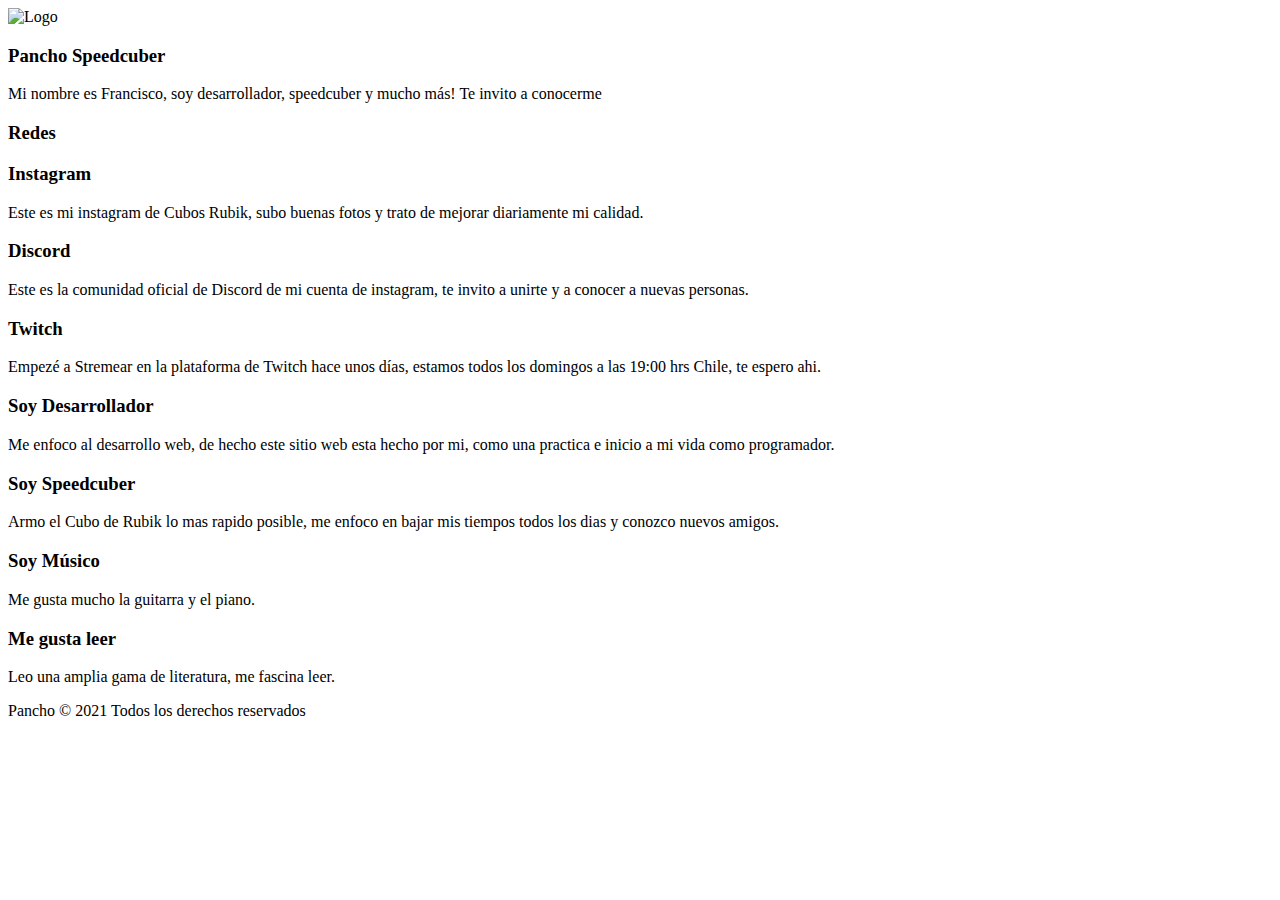
==== index.html @ 97baa241 "Update index.html" ====
<!DOCTYPE html>
<html lang="en">
<head>
    <meta charset="UTF-8">
    <meta http-equiv="X-UA-Compatible" content="IE=edge">
    <meta name="viewport" content="width=device-width, initial-scale=1.0">
    <title>Code Daily</title>
   
    <!-- FONT AWESOME -->
    <link rel="stylesheet" href="https://use.fontawesome.com/releases/v5.15.2/css/all.css" integrity="sha384-vSIIfh2YWi9wW0r9iZe7RJPrKwp6bG+s9QZMoITbCckVJqGCCRhc+ccxNcdpHuYu" crossorigin="anonymous">
    <link rel="preconnect" href="https://fonts.gstatic.com">
    <!-- GOOGLE FONTS -->
    <link rel="preconnect" href="https://fonts.gstatic.com">
<link href="https://fonts.googleapis.com/css2?family=Oswald&display=swap" rel="stylesheet">
<link href="https://fonts.googleapis.com/css2?family=Open+Sans&display=swap" rel="stylesheet">
 <!-- ANIMATE CSS-->
 <link rel="stylesheet" href="https://cdnjs.cloudflare.com/ajax/libs/animate.css/4.1.1/animate.min.css"/>
<!-- CSS CUSTOM -->
  <link rel="stylesheet" href="css/style.css">

</head>
<body>
    
    <!-- Header -->
    <header class="header">
        
        <div class="header-content animate__bounce">
            <img src="img/logo-web.jpg" alt="Logo" class="logo">
            <h3 class="title">Pancho Speedcuber</h3>
            <p class="text">Mi nombre es Francisco, soy desarrollador, speedcuber y mucho más! Te invito a conocerme</p>


        </div>
    </header>

    <!-- Services -->
    <section class="services text-center" >
        <h3 class="title">Redes</h3>
        <div class="container grid-3">
        <div>
            <a href="https://www.instagram.com/pancho_speedcuber/"><i class="fab fa-instagram fa-5x"></i></a>
              <h3>Instagram</h3>
           <p>Este es mi instagram de Cubos Rubik, subo buenas fotos y trato de mejorar diariamente mi calidad.</p>
            </div>
            <div>
         <a href="https://discord.gg/RrAyqRCQ7s"><i class="fab fa-discord fa-5x"></i></a>
                  <h3>Discord</h3>
               <p>Este es la comunidad oficial de Discord de mi cuenta de instagram, te invito a unirte y a conocer a nuevas personas.</p>
                </div>
                <div>
                <a href="https://twitch.tv/pancho_1313">   <i class="fab fa-twitch fa-5x"></i></a>
                      <h3>Twitch</h3>
                   <p>Empezé a Stremear en la plataforma de Twitch hace unos días, estamos todos los domingos a las 19:00 hrs Chile, te espero ahi.</p>
                    </div>


        </div>

    </section>
    <!-- ABOUT -->
  <section class="about bg-light">
    <div class="container text-center">
        <div class="grid-2">
            <div class="center">
                <i class="fas fa-code fa-10x"></i>
         
            </div>
            <div>
             <h3 class="title">Soy Desarrollador</h3>
             <p>Me enfoco al desarrollo web, de hecho este sitio web esta hecho por mi, como una practica e inicio a mi vida como programador.</p>
            </div>
        </div>
    </div>
  </section>
    <!-- ABOUT TWO -->
    <section class="about">
        <div class="container text-center">
            <div class="grid-2">
              
                <div>
                 <h3 class="title">Soy Speedcuber</h3>
                 <p>Armo el Cubo de Rubik lo mas rapido posible, me enfoco en bajar mis tiempos todos los dias y conozco nuevos amigos.</p>
                </div>
                <div class="center">
                    <i class="fas fa-cube fa-10x"></i>
             
                </div>
            </div>
        </div>
      </section>
     <!-- ABOUT THREE-->
      <section class="about bg-light">
        <div class="container text-center">
            <div class="grid-2">
                <div class="center">
                    <i class="fas fa-music fa-10x"></i>
             
                </div>
                <div>
                 <h3 class="title">Soy Músico</h3>
                 <p>Me gusta mucho la guitarra y el piano.</p>
                </div>
            </div>
        </div>
      </section>
      <!-- ABOUT FOUR -->
      <section class="about">
        <div class="container text-center">
            <div class="grid-2">
              
                <div>
                 <h3 class="title">Me gusta leer</h3>
                 <p>Leo una amplia gama de literatura, me fascina leer.</p>
                </div>
                <div class="center">
                    <i class="fas fa-book fa-10x"></i>
             
                </div>
            </div>
        </div>
      </section>

      <!-- FOOTER -->
      <footer class="footer text-center bg-light">
    <p>Pancho &copy; 2021 Todos los derechos reservados</p>
      </footer>
    




</body>
</html>
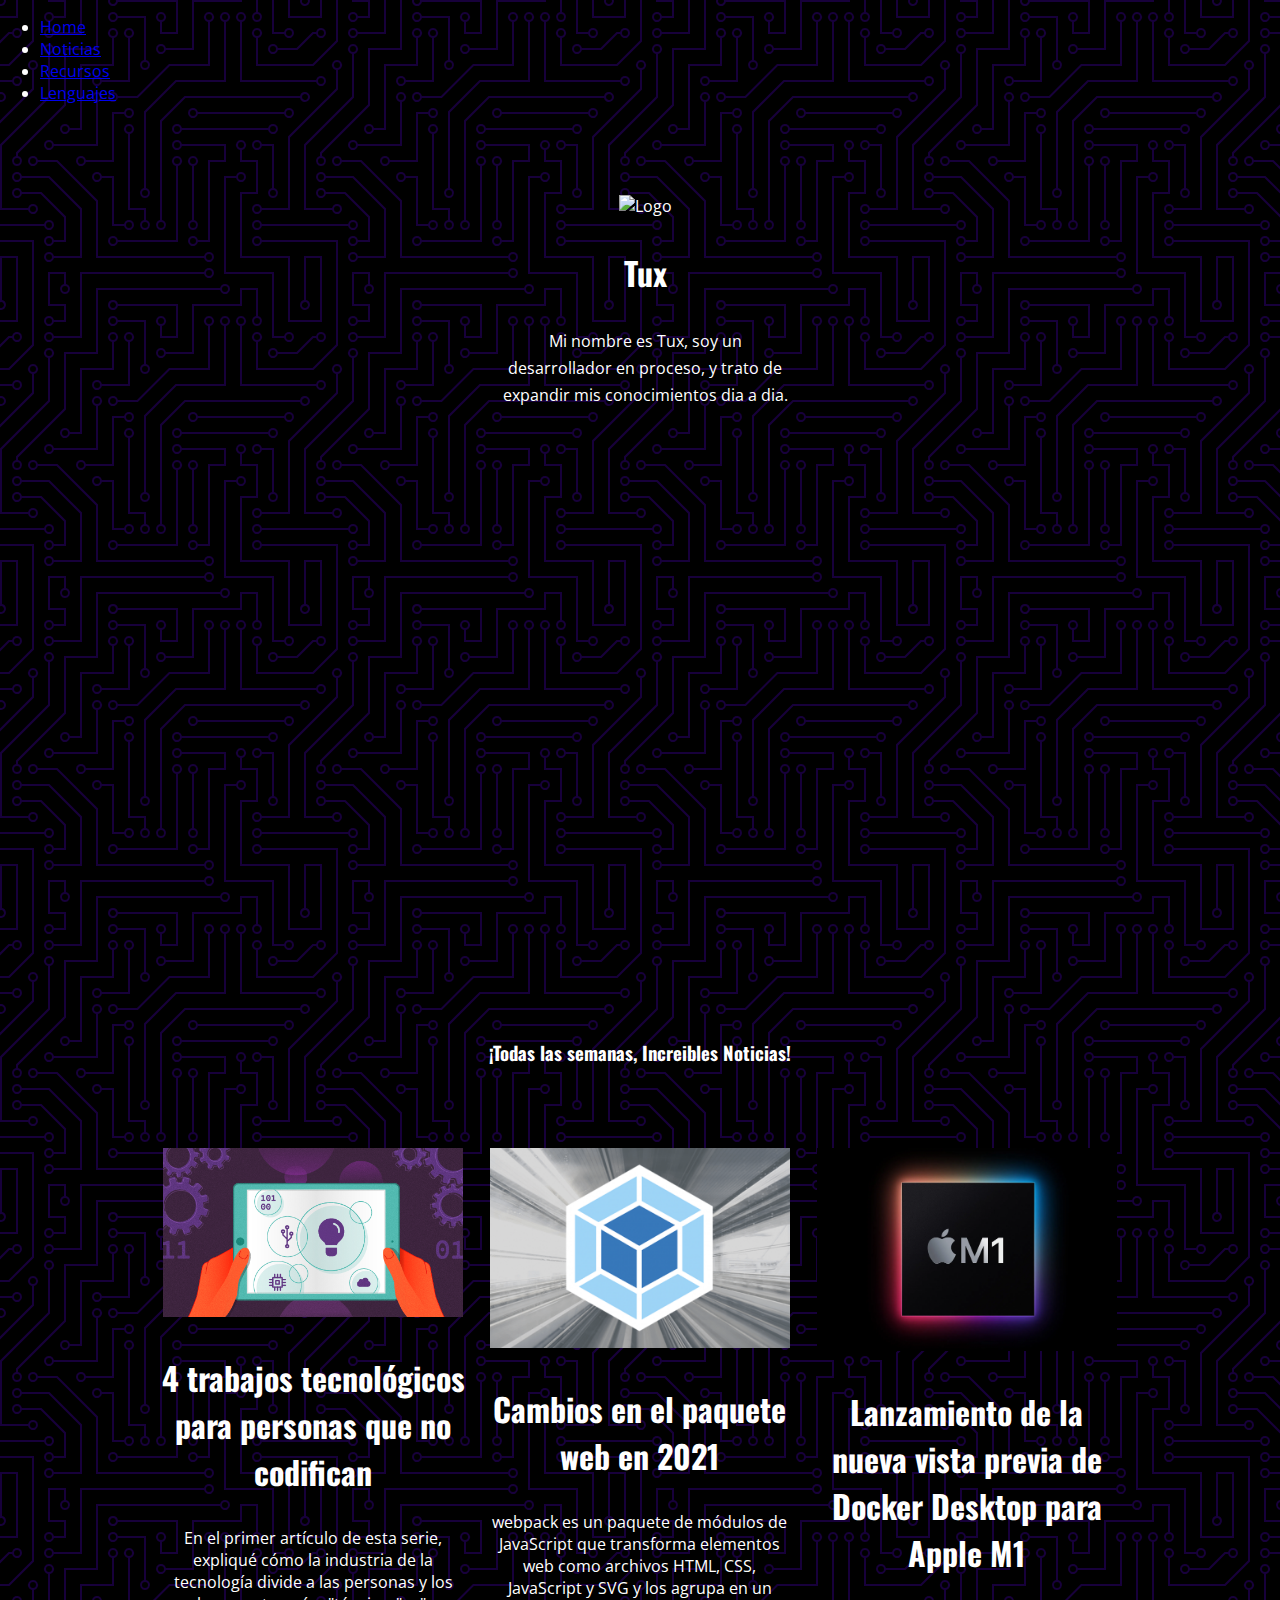
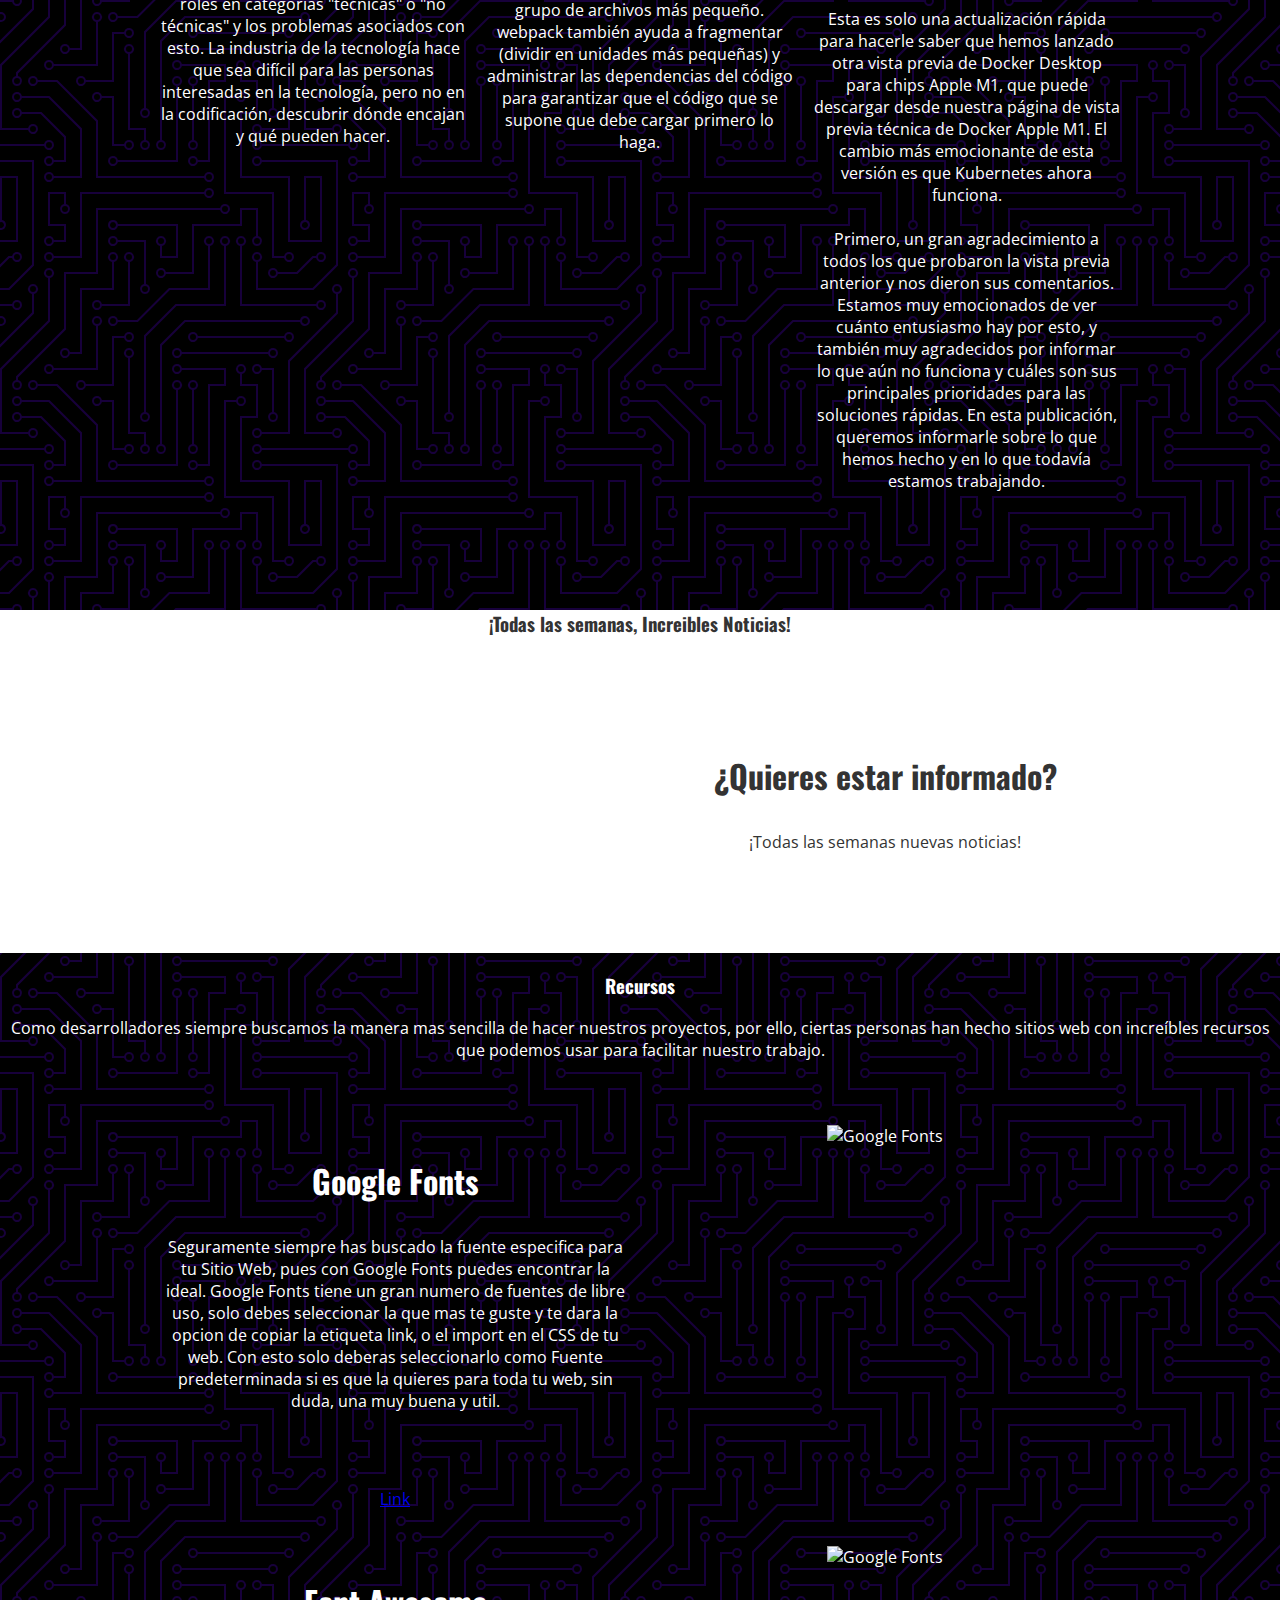
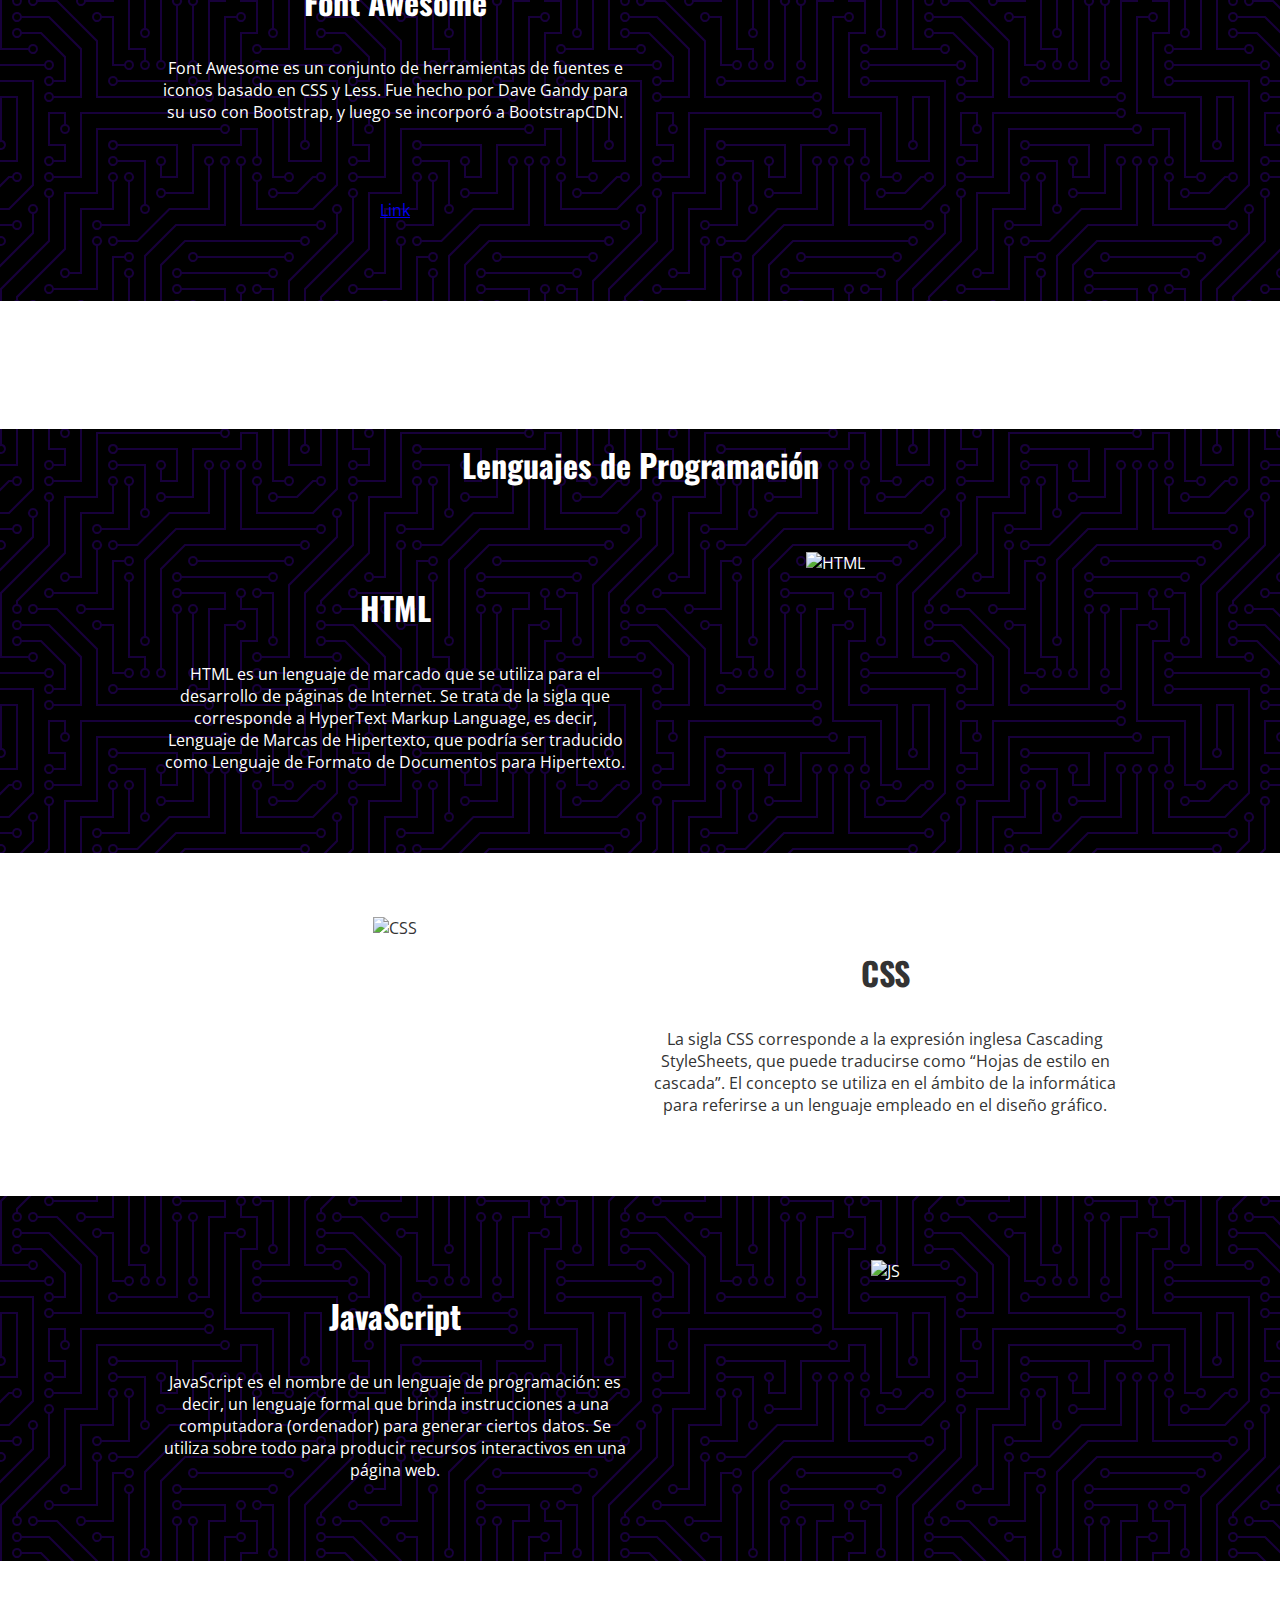
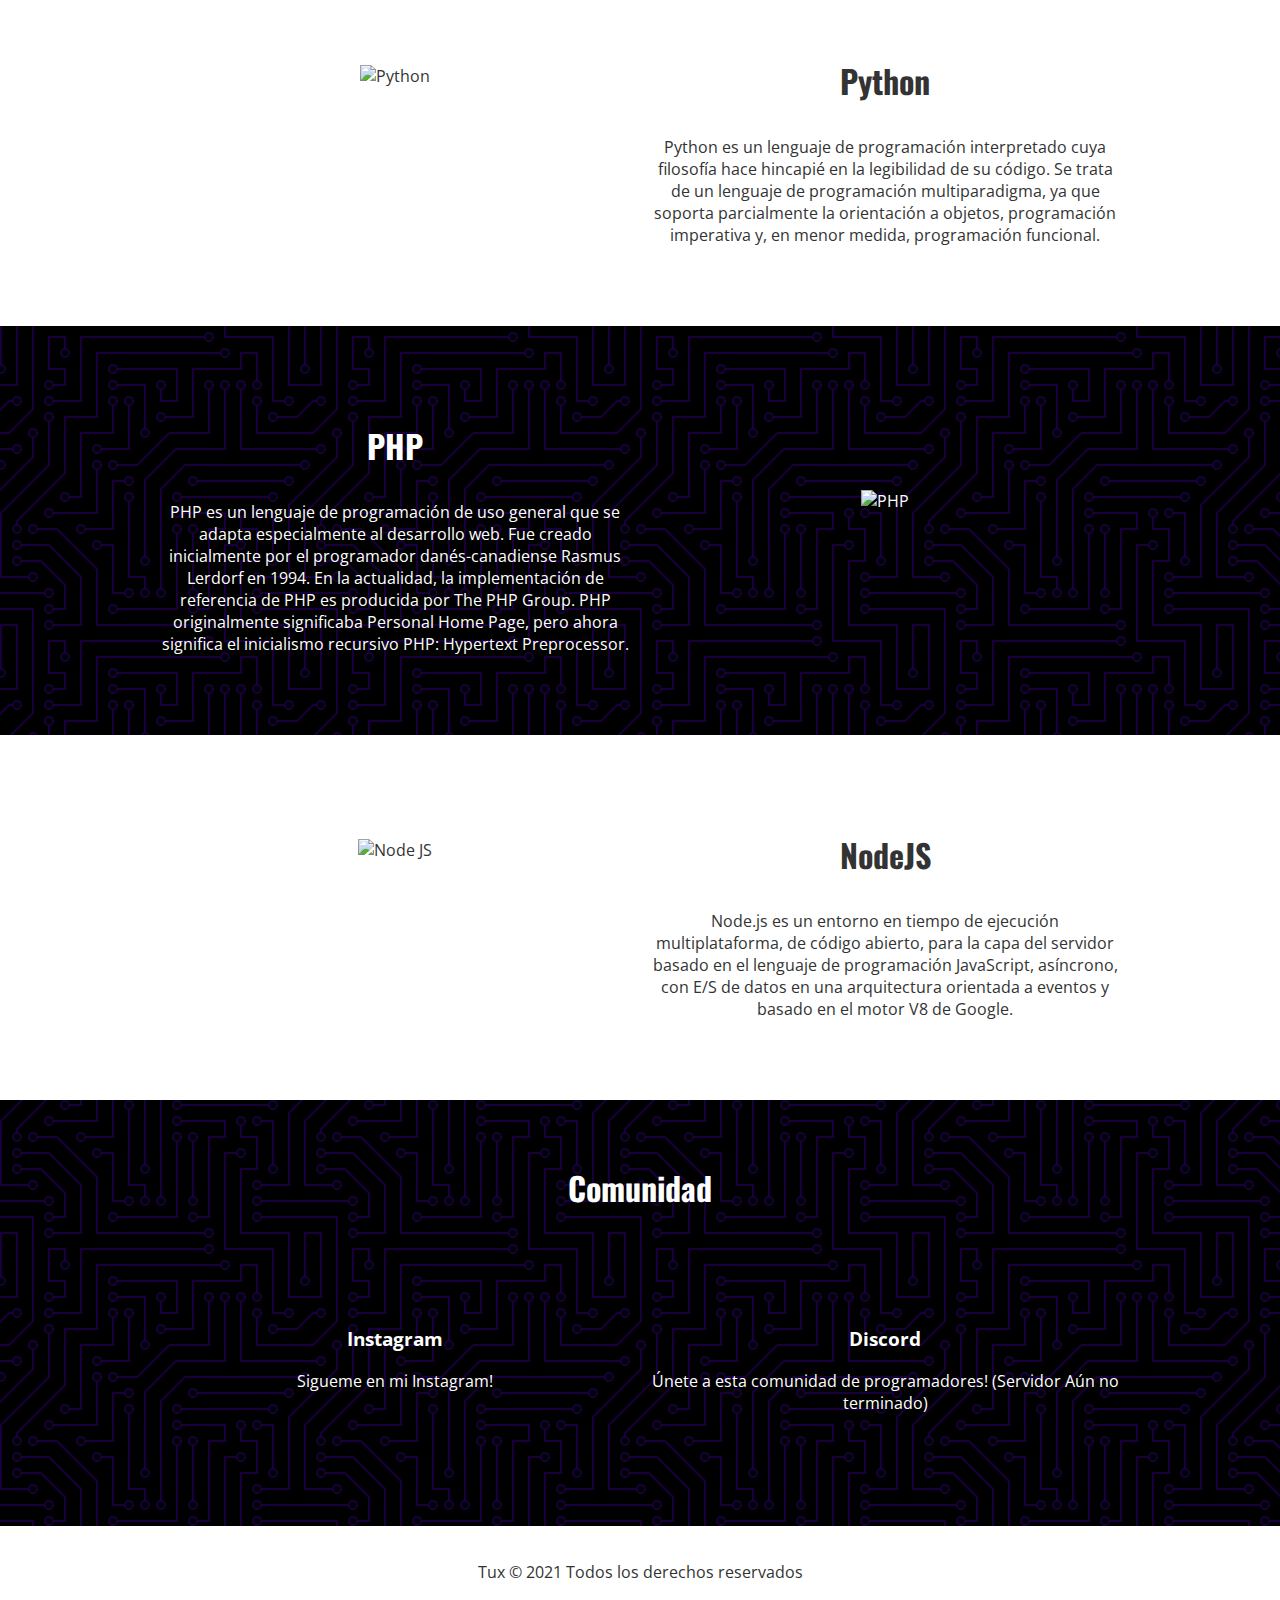
==== commit af27b8da: "Add "Developer Tools" and Nav" ====
--- a/index.html
+++ b/index.html
@@ -17,112 +17,270 @@
  <link rel="stylesheet" href="https://cdnjs.cloudflare.com/ajax/libs/animate.css/4.1.1/animate.min.css"/>
 <!-- CSS CUSTOM -->
   <link rel="stylesheet" href="css/style.css">
-
+<!-- FAVICON-->
+<link rel="shortcut icon" href="img/favicon-32x32.png" type="image/x-icon">
 </head>
 <body>
     
     <!-- Header -->
-    <header class="header">
+    <nav>
+        <div class="nav-container">
+            <ul>
+                <li><a href="#home">Home</a></li>
+                <li><a href="#noticias">Noticias</a></li>
+                <li><a href="#recursos">Recursos</a></li>
+                <li><a href="#lenguajes">Lenguajes</a></li>
+            </ul>
+        </div>
+    </nav>
+    <header class="header" id="home">
         
         <div class="header-content animate__bounce">
-            <img src="img/logo-web.jpg" alt="Logo" class="logo">
-            <h3 class="title">Pancho Speedcuber</h3>
-            <p class="text">Mi nombre es Francisco, soy desarrollador, speedcuber y mucho más! Te invito a conocerme</p>
-
+            <div class="logo-container">
+            <img src="img/logo_tux.png" alt="Logo" class="logo">
+            <h3 class="title" >Tux</h3>
+            <p class="text">Mi nombre es Tux, soy un desarrollador en proceso, y trato de expandir mis conocimientos dia a dia.</p>
+</div>
 
         </div>
     </header>
-
-    <!-- Services -->
+    <!-- News-->
+    <section class="about">
+        <h3 class="text-notices-1" id="noticias">¡Todas las semanas, Increibles Noticias!</h3>
+
+        <div class="container text-center">
+            <div class="grid-3">
+            
+                <div>
+                    <img class="img-notices" src="img/new1.png" class="img-html" alt="HTML">
+                 <h3 class="title">4 trabajos tecnológicos para personas que no codifican</h3>
+                 <p>En el primer artículo de esta serie, expliqué cómo la industria de la tecnología divide a las personas y los roles en categorías "técnicas" o "no técnicas" y los problemas asociados con esto. La industria de la tecnología hace que sea difícil para las personas interesadas en la tecnología, pero no en la codificación, descubrir dónde encajan y qué pueden hacer.</p>
+               
+               <a href="https://opensource.com/article/21/2/non-engineering-jobs-tech"  target="_blank">  <i class="fas fa-info-circle fa-5x"></i></a>
+                </div>
+                <div>
+                    <img src="img/new2.png" class="img-notices" alt="">
+                    <h3 class="title">Cambios en el paquete web en 2021</h3>
+                    <p>webpack es un paquete de módulos de JavaScript que transforma elementos web como archivos HTML, CSS, JavaScript y SVG y los agrupa en un grupo de archivos más pequeño.
+<br>
+                        webpack también ayuda a fragmentar (dividir en unidades más pequeñas) y administrar las dependencias del código para garantizar que el código que se supone que debe cargar primero lo haga.</p>
+                        <a href="https://blog.logrocket.com/changes-coming-to-webpack-in-2021/"  target="_blank">  <i class="fas fa-info-circle fa-5x"></i></a>
+                </div>
+                <div>
+                    <img src="img/new3.png" class="img-notices" alt="new 3">
+                    <h3 class="title">Lanzamiento de la nueva vista previa de Docker Desktop para Apple M1</h3>
+                    <p>
+                        Esta es solo una actualización rápida para hacerle saber que hemos lanzado otra vista previa de Docker Desktop para chips Apple M1, que puede descargar desde nuestra página de vista previa técnica de Docker Apple M1. El cambio más emocionante de esta versión es que Kubernetes ahora funciona.
+                        <br><br>
+                        Primero, un gran agradecimiento a todos los que probaron la vista previa anterior y nos dieron sus comentarios. Estamos muy emocionados de ver cuánto entusiasmo hay por esto, y también muy agradecidos por informar lo que aún no funciona y cuáles son sus principales prioridades para las soluciones rápidas. En esta publicación, queremos informarle sobre lo que hemos hecho y en lo que todavía estamos trabajando.</p>
+                        <a href="https://www.docker.com/blog/new-docker-desktop-preview-for-apple-m1-released/"  target="_blank">  <i class="fas fa-info-circle fa-5x"></i></a>
+                        
+                </div>
+                <div class="center">
+                    
+                  
+                       
+                    
+                </div>
+            </div>
+        </div>
+       
+      </section>
+     
+      </section>
+      <!-- END NEWS-->
+      
+        <!-- ABOUT NEWS -->
+  <section class="about bg-light">
+        <h3 class="text-notices-1">¡Todas las semanas, Increibles Noticias!</h3>
+    <div class="container text-center">
+        <div class="grid-2">
+            <div class="center">
+                <i class="fas fa-newspaper fa-5x"></i>
+         
+            </div>
+            <div>
+             <h3 class="title">¿Quieres estar informado?</h3>
+             <p>¡Todas las semanas nuevas noticias!</p>
+            </div>
+            <div>
+              
+            </div>
+        </div>
+    </div>
+  </section>
+  <!--  HERRAMIENTAS -->
+  <h3 class="text-notices-1" id="recursos">Recursos</h3>
+  <div class="margenes">
+  <p class="text-center" class="margenes">Como desarrolladores siempre buscamos la manera mas sencilla de hacer nuestros proyectos, por ello, ciertas personas han hecho sitios web con increíbles recursos que podemos usar para facilitar nuestro trabajo.</p>
+   </div>
+  <section class="about">
+    <div class="container text-center">
+        <div class="grid-2">
+          
+            <div>
+             <h3 class="title">Google Fonts</h3>
+             <p>Seguramente siempre has buscado la fuente especifica para tu Sitio Web, pues con Google Fonts puedes encontrar la ideal. Google Fonts tiene un gran numero de fuentes de libre uso, solo debes seleccionar la que mas te guste y te dara la opcion de copiar la etiqueta link, o el import en el CSS de tu web. Con esto solo deberas seleccionarlo como Fuente predeterminada si es que la quieres para toda tu web, sin duda, una muy buena y util.</p>
+             <br><br>
+             <p><a href="https://fonts.google.com/" target="_blank">Link</a></p>
+            </div>
+            <div class="center">
+                <i class="fas fa-html5 fa-10x"></i>
+              
+                    <img src="img/googlefonts.png" class="img-gf" class="img-notices" alt="Google Fonts">
+                
+            </div>
+            <div>
+                <h3 class="title">Font Awesome</h3>
+                <p>Font Awesome es un conjunto de herramientas de fuentes e iconos basado en CSS y Less. Fue hecho por Dave Gandy para su uso con Bootstrap, y luego se incorporó a BootstrapCDN.</p>
+              <br><br>
+              <p><a href="https://fontawesome.com/" target="_blank">Link</a></p>   
+            </div>
+               <div class="center">
+                   <i class="fas fa-html5 fa-10x"></i>
+                 
+                       <img src="img/fonta.png" class="img-gf" class="img-notices" alt="Google Fonts">
+                   
+               </div>
+        </div>
+    </div>
+   
+  </section>
+  <section class="about bg-light">
+    <div class="container text-center">
+        <div class="grid-2">
+            <div class="center">
+           
+         
+            </div>
+          
+        </div>
+    </div>
+  </section>
+      <!---->
+ <div class="presentacion">
+ <h3 class="title text-center" id="lenguajes">Lenguajes de Programación</h3>
+    </div>
+        <!-- HTML -->
+    <section class="about">
+        <div class="container text-center">
+            <div class="grid-2">
+              
+                <div>
+                 <h3 class="title">HTML</h3>
+                 <p>HTML es un lenguaje de marcado que se utiliza para el desarrollo de páginas de Internet. Se trata de la sigla que corresponde a HyperText Markup Language, es decir, Lenguaje de Marcas de Hipertexto, que podría ser traducido como Lenguaje de Formato de Documentos para Hipertexto.</p>
+                </div>
+                <div class="center">
+                    <i class="fas fa-html5 fa-10x"></i>
+                  
+                        <img src="img/html.png" class="img-html" alt="HTML">
+                    
+                </div>
+            </div>
+        </div>
+       
+    <!-- CSS -->
+  <section class="about bg-light">
+    <div class="container text-center">
+        <div class="grid-2">
+            <div class="center">
+              <img src="img/css.png" class="img-css" alt="CSS">
+         
+            </div>
+            <div>
+             <h3 class="title">CSS</h3>
+             <p>La sigla CSS corresponde a la expresión inglesa Cascading StyleSheets, que puede traducirse como “Hojas de estilo en cascada”. El concepto se utiliza en el ámbito de la informática para referirse a un lenguaje empleado en el diseño gráfico.</p>
+            </div>
+        </div>
+    </div>
+  </section>
+
+        <!-- JS -->
+        <section class="about">
+            <div class="container text-center">
+                <div class="grid-2">
+                  
+                    <div>
+                     <h3 class="title">JavaScript</h3>
+                     <p>JavaScript es el nombre de un lenguaje de programación: es decir, un lenguaje formal que brinda instrucciones a una computadora (ordenador) para generar ciertos datos. Se utiliza sobre todo para producir recursos interactivos en una página web.</p>
+                    </div>
+                    <div class="center">
+                        <img src="img/js.png" class="img-js" alt="JS">
+                 
+                    </div>
+                </div>
+            </div>
+          </section>
+      
+       <!-- Python -->
+      <section class="about bg-light">
+        <div class="container text-center">
+            <div class="grid-2">
+                <div class="center">
+                    <img src="img/python.png" class="img-py" alt="Python">
+             
+                </div>
+                <div>
+                 <h3 class="title">Python</h3>
+                 <p>Python es un lenguaje de programación interpretado cuya filosofía hace hincapié en la legibilidad de su código.​ Se trata de un lenguaje de programación multiparadigma, ya que soporta parcialmente la orientación a objetos, programación imperativa y, en menor medida, programación funcional.</p>
+                </div>
+            </div>
+        </div>
+      </section>
+       <!-- PHP -->
+       <section class="about">
+        <div class="container text-center">
+            <div class="grid-2">
+              
+                <div>
+                 <h3 class="title">PHP</h3>
+                 <p>PHP es un lenguaje de programación de uso general que se adapta especialmente al desarrollo web. Fue creado inicialmente por el programador danés-canadiense Rasmus Lerdorf en 1994. En la actualidad, la implementación de referencia de PHP es producida por The PHP Group. PHP originalmente significaba Personal Home Page, pero ahora significa el inicialismo recursivo PHP: Hypertext Preprocessor.</p>
+                </div>
+                <div class="center">
+                    <img src="img/php.png" class="img-php" alt="PHP">
+             
+                </div>
+            </div>
+        </div>
+      </section>
+       <!-- nodejs -->
+       <section class="about bg-light">
+        <div class="container text-center">
+            <div class="grid-2">
+                <div class="center">
+                    <img src="img/nodejs.png" class="img-njs" alt="Node JS">
+             
+                </div>
+                <div>
+                 <h3 class="title">NodeJS</h3>
+                 <p>Node.js es un entorno en tiempo de ejecución multiplataforma, de código abierto, para la capa del servidor basado en el lenguaje de programación JavaScript, asíncrono, con E/S de datos en una arquitectura orientada a eventos y basado en el motor V8 de Google.</p>
+                </div>
+            </div>
+        </div>
+      </section>
+             <!-- Services -->
+    
     <section class="services text-center" >
-        <h3 class="title">Redes</h3>
-        <div class="container grid-3">
+        <h3 class="title">Comunidad</h3>
+        <div class="container grid-2">
         <div>
-            <a href="https://www.instagram.com/pancho_speedcuber/"><i class="fab fa-instagram fa-5x"></i></a>
+            <a href="https://www.instagram.com/tux_code/"><i class="fab fa-instagram fa-5x"></i></a>
               <h3>Instagram</h3>
-           <p>Este es mi instagram de Cubos Rubik, subo buenas fotos y trato de mejorar diariamente mi calidad.</p>
-            </div>
-            <div>
-         <a href="https://discord.gg/RrAyqRCQ7s"><i class="fab fa-discord fa-5x"></i></a>
+           <p>Sigueme en mi Instagram!</p>
+            </div>
+            <div>
+         <a href="#"><i class="fab fa-discord fa-5x"></i></a>
                   <h3>Discord</h3>
-               <p>Este es la comunidad oficial de Discord de mi cuenta de instagram, te invito a unirte y a conocer a nuevas personas.</p>
-                </div>
-                <div>
-                <a href="https://twitch.tv/pancho_1313">   <i class="fab fa-twitch fa-5x"></i></a>
-                      <h3>Twitch</h3>
-                   <p>Empezé a Stremear en la plataforma de Twitch hace unos días, estamos todos los domingos a las 19:00 hrs Chile, te espero ahi.</p>
-                    </div>
-
+               <p>Únete a esta comunidad de programadores! (Servidor Aún no terminado)</p>
+                </div>
+             
 
         </div>
 
     </section>
-    <!-- ABOUT -->
-  <section class="about bg-light">
-    <div class="container text-center">
-        <div class="grid-2">
-            <div class="center">
-                <i class="fas fa-code fa-10x"></i>
-         
-            </div>
-            <div>
-             <h3 class="title">Soy Desarrollador</h3>
-             <p>Me enfoco al desarrollo web, de hecho este sitio web esta hecho por mi, como una practica e inicio a mi vida como programador.</p>
-            </div>
-        </div>
-    </div>
-  </section>
-    <!-- ABOUT TWO -->
-    <section class="about">
-        <div class="container text-center">
-            <div class="grid-2">
-              
-                <div>
-                 <h3 class="title">Soy Speedcuber</h3>
-                 <p>Armo el Cubo de Rubik lo mas rapido posible, me enfoco en bajar mis tiempos todos los dias y conozco nuevos amigos.</p>
-                </div>
-                <div class="center">
-                    <i class="fas fa-cube fa-10x"></i>
-             
-                </div>
-            </div>
-        </div>
-      </section>
-     <!-- ABOUT THREE-->
-      <section class="about bg-light">
-        <div class="container text-center">
-            <div class="grid-2">
-                <div class="center">
-                    <i class="fas fa-music fa-10x"></i>
-             
-                </div>
-                <div>
-                 <h3 class="title">Soy Músico</h3>
-                 <p>Me gusta mucho la guitarra y el piano.</p>
-                </div>
-            </div>
-        </div>
-      </section>
-      <!-- ABOUT FOUR -->
-      <section class="about">
-        <div class="container text-center">
-            <div class="grid-2">
-              
-                <div>
-                 <h3 class="title">Me gusta leer</h3>
-                 <p>Leo una amplia gama de literatura, me fascina leer.</p>
-                </div>
-                <div class="center">
-                    <i class="fas fa-book fa-10x"></i>
-             
-                </div>
-            </div>
-        </div>
-      </section>
-
       <!-- FOOTER -->
       <footer class="footer text-center bg-light">
-    <p>Pancho &copy; 2021 Todos los derechos reservados</p>
+    <p>Tux &copy; 2021 Todos los derechos reservados</p>
       </footer>
     
 
--- a/css/style.css
+++ b/css/style.css
@@ -0,0 +1,218 @@
+
+body {
+    background-color: rgba(0, 0, 0, .9);
+    margin: 0;
+    color: #ffff;
+    font-family: 'Open Sans', sans-serif;
+    background-color: #000000;
+background-image: url("data:image/svg+xml,%3Csvg xmlns='http://www.w3.org/2000/svg' viewBox='0 0 304 304' width='304' height='304'%3E%3Cpath fill='%234f00cc' fill-opacity='0.29' d='M44.1 224a5 5 0 1 1 0 2H0v-2h44.1zm160 48a5 5 0 1 1 0 2H82v-2h122.1zm57.8-46a5 5 0 1 1 0-2H304v2h-42.1zm0 16a5 5 0 1 1 0-2H304v2h-42.1zm6.2-114a5 5 0 1 1 0 2h-86.2a5 5 0 1 1 0-2h86.2zm-256-48a5 5 0 1 1 0 2H0v-2h12.1zm185.8 34a5 5 0 1 1 0-2h86.2a5 5 0 1 1 0 2h-86.2zM258 12.1a5 5 0 1 1-2 0V0h2v12.1zm-64 208a5 5 0 1 1-2 0v-54.2a5 5 0 1 1 2 0v54.2zm48-198.2V80h62v2h-64V21.9a5 5 0 1 1 2 0zm16 16V64h46v2h-48V37.9a5 5 0 1 1 2 0zm-128 96V208h16v12.1a5 5 0 1 1-2 0V210h-16v-76.1a5 5 0 1 1 2 0zm-5.9-21.9a5 5 0 1 1 0 2H114v48H85.9a5 5 0 1 1 0-2H112v-48h12.1zm-6.2 130a5 5 0 1 1 0-2H176v-74.1a5 5 0 1 1 2 0V242h-60.1zm-16-64a5 5 0 1 1 0-2H114v48h10.1a5 5 0 1 1 0 2H112v-48h-10.1zM66 284.1a5 5 0 1 1-2 0V274H50v30h-2v-32h18v12.1zM236.1 176a5 5 0 1 1 0 2H226v94h48v32h-2v-30h-48v-98h12.1zm25.8-30a5 5 0 1 1 0-2H274v44.1a5 5 0 1 1-2 0V146h-10.1zm-64 96a5 5 0 1 1 0-2H208v-80h16v-14h-42.1a5 5 0 1 1 0-2H226v18h-16v80h-12.1zm86.2-210a5 5 0 1 1 0 2H272V0h2v32h10.1zM98 101.9V146H53.9a5 5 0 1 1 0-2H96v-42.1a5 5 0 1 1 2 0zM53.9 34a5 5 0 1 1 0-2H80V0h2v34H53.9zm60.1 3.9V66H82v64H69.9a5 5 0 1 1 0-2H80V64h32V37.9a5 5 0 1 1 2 0zM101.9 82a5 5 0 1 1 0-2H128V37.9a5 5 0 1 1 2 0V82h-28.1zm16-64a5 5 0 1 1 0-2H146v44.1a5 5 0 1 1-2 0V18h-26.1zm102.2 270a5 5 0 1 1 0 2H98v14h-2v-16h124.1zM242 149.9V160h16v34h-16v62h48v48h-2v-46h-48v-66h16v-30h-16v-12.1a5 5 0 1 1 2 0zM53.9 18a5 5 0 1 1 0-2H64V2H48V0h18v18H53.9zm112 32a5 5 0 1 1 0-2H192V0h50v2h-48v48h-28.1zm-48-48a5 5 0 0 1-9.8-2h2.07a3 3 0 1 0 5.66 0H178v34h-18V21.9a5 5 0 1 1 2 0V32h14V2h-58.1zm0 96a5 5 0 1 1 0-2H137l32-32h39V21.9a5 5 0 1 1 2 0V66h-40.17l-32 32H117.9zm28.1 90.1a5 5 0 1 1-2 0v-76.51L175.59 80H224V21.9a5 5 0 1 1 2 0V82h-49.59L146 112.41v75.69zm16 32a5 5 0 1 1-2 0v-99.51L184.59 96H300.1a5 5 0 0 1 3.9-3.9v2.07a3 3 0 0 0 0 5.66v2.07a5 5 0 0 1-3.9-3.9H185.41L162 121.41v98.69zm-144-64a5 5 0 1 1-2 0v-3.51l48-48V48h32V0h2v50H66v55.41l-48 48v2.69zM50 53.9v43.51l-48 48V208h26.1a5 5 0 1 1 0 2H0v-65.41l48-48V53.9a5 5 0 1 1 2 0zm-16 16V89.41l-34 34v-2.82l32-32V69.9a5 5 0 1 1 2 0zM12.1 32a5 5 0 1 1 0 2H9.41L0 43.41V40.6L8.59 32h3.51zm265.8 18a5 5 0 1 1 0-2h18.69l7.41-7.41v2.82L297.41 50H277.9zm-16 160a5 5 0 1 1 0-2H288v-71.41l16-16v2.82l-14 14V210h-28.1zm-208 32a5 5 0 1 1 0-2H64v-22.59L40.59 194H21.9a5 5 0 1 1 0-2H41.41L66 216.59V242H53.9zm150.2 14a5 5 0 1 1 0 2H96v-56.6L56.6 162H37.9a5 5 0 1 1 0-2h19.5L98 200.6V256h106.1zm-150.2 2a5 5 0 1 1 0-2H80v-46.59L48.59 178H21.9a5 5 0 1 1 0-2H49.41L82 208.59V258H53.9zM34 39.8v1.61L9.41 66H0v-2h8.59L32 40.59V0h2v39.8zM2 300.1a5 5 0 0 1 3.9 3.9H3.83A3 3 0 0 0 0 302.17V256h18v48h-2v-46H2v42.1zM34 241v63h-2v-62H0v-2h34v1zM17 18H0v-2h16V0h2v18h-1zm273-2h14v2h-16V0h2v16zm-32 273v15h-2v-14h-14v14h-2v-16h18v1zM0 92.1A5.02 5.02 0 0 1 6 97a5 5 0 0 1-6 4.9v-2.07a3 3 0 1 0 0-5.66V92.1zM80 272h2v32h-2v-32zm37.9 32h-2.07a3 3 0 0 0-5.66 0h-2.07a5 5 0 0 1 9.8 0zM5.9 0A5.02 5.02 0 0 1 0 5.9V3.83A3 3 0 0 0 3.83 0H5.9zm294.2 0h2.07A3 3 0 0 0 304 3.83V5.9a5 5 0 0 1-3.9-5.9zm3.9 300.1v2.07a3 3 0 0 0-1.83 1.83h-2.07a5 5 0 0 1 3.9-3.9zM97 100a3 3 0 1 0 0-6 3 3 0 0 0 0 6zm0-16a3 3 0 1 0 0-6 3 3 0 0 0 0 6zm16 16a3 3 0 1 0 0-6 3 3 0 0 0 0 6zm16 16a3 3 0 1 0 0-6 3 3 0 0 0 0 6zm0 16a3 3 0 1 0 0-6 3 3 0 0 0 0 6zm-48 32a3 3 0 1 0 0-6 3 3 0 0 0 0 6zm16 16a3 3 0 1 0 0-6 3 3 0 0 0 0 6zm32 48a3 3 0 1 0 0-6 3 3 0 0 0 0 6zm-16 16a3 3 0 1 0 0-6 3 3 0 0 0 0 6zm32-16a3 3 0 1 0 0-6 3 3 0 0 0 0 6zm0-32a3 3 0 1 0 0-6 3 3 0 0 0 0 6zm16 32a3 3 0 1 0 0-6 3 3 0 0 0 0 6zm32 16a3 3 0 1 0 0-6 3 3 0 0 0 0 6zm0-16a3 3 0 1 0 0-6 3 3 0 0 0 0 6zm-16-64a3 3 0 1 0 0-6 3 3 0 0 0 0 6zm16 0a3 3 0 1 0 0-6 3 3 0 0 0 0 6zm16 96a3 3 0 1 0 0-6 3 3 0 0 0 0 6zm0 16a3 3 0 1 0 0-6 3 3 0 0 0 0 6zm16 16a3 3 0 1 0 0-6 3 3 0 0 0 0 6zm16-144a3 3 0 1 0 0-6 3 3 0 0 0 0 6zm0 32a3 3 0 1 0 0-6 3 3 0 0 0 0 6zm16-32a3 3 0 1 0 0-6 3 3 0 0 0 0 6zm16-16a3 3 0 1 0 0-6 3 3 0 0 0 0 6zm-96 0a3 3 0 1 0 0-6 3 3 0 0 0 0 6zm0 16a3 3 0 1 0 0-6 3 3 0 0 0 0 6zm16-32a3 3 0 1 0 0-6 3 3 0 0 0 0 6zm96 0a3 3 0 1 0 0-6 3 3 0 0 0 0 6zm-16-64a3 3 0 1 0 0-6 3 3 0 0 0 0 6zm16-16a3 3 0 1 0 0-6 3 3 0 0 0 0 6zm-32 0a3 3 0 1 0 0-6 3 3 0 0 0 0 6zm0-16a3 3 0 1 0 0-6 3 3 0 0 0 0 6zm-16 0a3 3 0 1 0 0-6 3 3 0 0 0 0 6zm-16 0a3 3 0 1 0 0-6 3 3 0 0 0 0 6zm-16 0a3 3 0 1 0 0-6 3 3 0 0 0 0 6zM49 36a3 3 0 1 0 0-6 3 3 0 0 0 0 6zm-32 0a3 3 0 1 0 0-6 3 3 0 0 0 0 6zm32 16a3 3 0 1 0 0-6 3 3 0 0 0 0 6zM33 68a3 3 0 1 0 0-6 3 3 0 0 0 0 6zm16-48a3 3 0 1 0 0-6 3 3 0 0 0 0 6zm0 240a3 3 0 1 0 0-6 3 3 0 0 0 0 6zm16 32a3 3 0 1 0 0-6 3 3 0 0 0 0 6zm-16-64a3 3 0 1 0 0-6 3 3 0 0 0 0 6zm0 16a3 3 0 1 0 0-6 3 3 0 0 0 0 6zm-16-32a3 3 0 1 0 0-6 3 3 0 0 0 0 6zm80-176a3 3 0 1 0 0-6 3 3 0 0 0 0 6zm16 0a3 3 0 1 0 0-6 3 3 0 0 0 0 6zm-16-16a3 3 0 1 0 0-6 3 3 0 0 0 0 6zm32 48a3 3 0 1 0 0-6 3 3 0 0 0 0 6zm16-16a3 3 0 1 0 0-6 3 3 0 0 0 0 6zm0-32a3 3 0 1 0 0-6 3 3 0 0 0 0 6zm112 176a3 3 0 1 0 0-6 3 3 0 0 0 0 6zm-16 16a3 3 0 1 0 0-6 3 3 0 0 0 0 6zm0 16a3 3 0 1 0 0-6 3 3 0 0 0 0 6zm0 16a3 3 0 1 0 0-6 3 3 0 0 0 0 6zM17 180a3 3 0 1 0 0-6 3 3 0 0 0 0 6zm0 16a3 3 0 1 0 0-6 3 3 0 0 0 0 6zm0-32a3 3 0 1 0 0-6 3 3 0 0 0 0 6zm16 0a3 3 0 1 0 0-6 3 3 0 0 0 0 6zM17 84a3 3 0 1 0 0-6 3 3 0 0 0 0 6zm32 64a3 3 0 1 0 0-6 3 3 0 0 0 0 6zm16-16a3 3 0 1 0 0-6 3 3 0 0 0 0 6z'%3E%3C/path%3E%3C/svg%3E");
+
+}
+.bg-light {
+    background-color: #f0edf4;
+background-image: url("data:image/svg+xml,%3Csvg xmlns='http://www.w3.org/2000/svg' viewBox='0 0 304 304' width='304' height='304'%3E%3Cpath fill='%236c2cd2' fill-opacity='0.66' d='M44.1 224a5 5 0 1 1 0 2H0v-2h44.1zm160 48a5 5 0 1 1 0 2H82v-2h122.1zm57.8-46a5 5 0 1 1 0-2H304v2h-42.1zm0 16a5 5 0 1 1 0-2H304v2h-42.1zm6.2-114a5 5 0 1 1 0 2h-86.2a5 5 0 1 1 0-2h86.2zm-256-48a5 5 0 1 1 0 2H0v-2h12.1zm185.8 34a5 5 0 1 1 0-2h86.2a5 5 0 1 1 0 2h-86.2zM258 12.1a5 5 0 1 1-2 0V0h2v12.1zm-64 208a5 5 0 1 1-2 0v-54.2a5 5 0 1 1 2 0v54.2zm48-198.2V80h62v2h-64V21.9a5 5 0 1 1 2 0zm16 16V64h46v2h-48V37.9a5 5 0 1 1 2 0zm-128 96V208h16v12.1a5 5 0 1 1-2 0V210h-16v-76.1a5 5 0 1 1 2 0zm-5.9-21.9a5 5 0 1 1 0 2H114v48H85.9a5 5 0 1 1 0-2H112v-48h12.1zm-6.2 130a5 5 0 1 1 0-2H176v-74.1a5 5 0 1 1 2 0V242h-60.1zm-16-64a5 5 0 1 1 0-2H114v48h10.1a5 5 0 1 1 0 2H112v-48h-10.1zM66 284.1a5 5 0 1 1-2 0V274H50v30h-2v-32h18v12.1zM236.1 176a5 5 0 1 1 0 2H226v94h48v32h-2v-30h-48v-98h12.1zm25.8-30a5 5 0 1 1 0-2H274v44.1a5 5 0 1 1-2 0V146h-10.1zm-64 96a5 5 0 1 1 0-2H208v-80h16v-14h-42.1a5 5 0 1 1 0-2H226v18h-16v80h-12.1zm86.2-210a5 5 0 1 1 0 2H272V0h2v32h10.1zM98 101.9V146H53.9a5 5 0 1 1 0-2H96v-42.1a5 5 0 1 1 2 0zM53.9 34a5 5 0 1 1 0-2H80V0h2v34H53.9zm60.1 3.9V66H82v64H69.9a5 5 0 1 1 0-2H80V64h32V37.9a5 5 0 1 1 2 0zM101.9 82a5 5 0 1 1 0-2H128V37.9a5 5 0 1 1 2 0V82h-28.1zm16-64a5 5 0 1 1 0-2H146v44.1a5 5 0 1 1-2 0V18h-26.1zm102.2 270a5 5 0 1 1 0 2H98v14h-2v-16h124.1zM242 149.9V160h16v34h-16v62h48v48h-2v-46h-48v-66h16v-30h-16v-12.1a5 5 0 1 1 2 0zM53.9 18a5 5 0 1 1 0-2H64V2H48V0h18v18H53.9zm112 32a5 5 0 1 1 0-2H192V0h50v2h-48v48h-28.1zm-48-48a5 5 0 0 1-9.8-2h2.07a3 3 0 1 0 5.66 0H178v34h-18V21.9a5 5 0 1 1 2 0V32h14V2h-58.1zm0 96a5 5 0 1 1 0-2H137l32-32h39V21.9a5 5 0 1 1 2 0V66h-40.17l-32 32H117.9zm28.1 90.1a5 5 0 1 1-2 0v-76.51L175.59 80H224V21.9a5 5 0 1 1 2 0V82h-49.59L146 112.41v75.69zm16 32a5 5 0 1 1-2 0v-99.51L184.59 96H300.1a5 5 0 0 1 3.9-3.9v2.07a3 3 0 0 0 0 5.66v2.07a5 5 0 0 1-3.9-3.9H185.41L162 121.41v98.69zm-144-64a5 5 0 1 1-2 0v-3.51l48-48V48h32V0h2v50H66v55.41l-48 48v2.69zM50 53.9v43.51l-48 48V208h26.1a5 5 0 1 1 0 2H0v-65.41l48-48V53.9a5 5 0 1 1 2 0zm-16 16V89.41l-34 34v-2.82l32-32V69.9a5 5 0 1 1 2 0zM12.1 32a5 5 0 1 1 0 2H9.41L0 43.41V40.6L8.59 32h3.51zm265.8 18a5 5 0 1 1 0-2h18.69l7.41-7.41v2.82L297.41 50H277.9zm-16 160a5 5 0 1 1 0-2H288v-71.41l16-16v2.82l-14 14V210h-28.1zm-208 32a5 5 0 1 1 0-2H64v-22.59L40.59 194H21.9a5 5 0 1 1 0-2H41.41L66 216.59V242H53.9zm150.2 14a5 5 0 1 1 0 2H96v-56.6L56.6 162H37.9a5 5 0 1 1 0-2h19.5L98 200.6V256h106.1zm-150.2 2a5 5 0 1 1 0-2H80v-46.59L48.59 178H21.9a5 5 0 1 1 0-2H49.41L82 208.59V258H53.9zM34 39.8v1.61L9.41 66H0v-2h8.59L32 40.59V0h2v39.8zM2 300.1a5 5 0 0 1 3.9 3.9H3.83A3 3 0 0 0 0 302.17V256h18v48h-2v-46H2v42.1zM34 241v63h-2v-62H0v-2h34v1zM17 18H0v-2h16V0h2v18h-1zm273-2h14v2h-16V0h2v16zm-32 273v15h-2v-14h-14v14h-2v-16h18v1zM0 92.1A5.02 5.02 0 0 1 6 97a5 5 0 0 1-6 4.9v-2.07a3 3 0 1 0 0-5.66V92.1zM80 272h2v32h-2v-32zm37.9 32h-2.07a3 3 0 0 0-5.66 0h-2.07a5 5 0 0 1 9.8 0zM5.9 0A5.02 5.02 0 0 1 0 5.9V3.83A3 3 0 0 0 3.83 0H5.9zm294.2 0h2.07A3 3 0 0 0 304 3.83V5.9a5 5 0 0 1-3.9-5.9zm3.9 300.1v2.07a3 3 0 0 0-1.83 1.83h-2.07a5 5 0 0 1 3.9-3.9zM97 100a3 3 0 1 0 0-6 3 3 0 0 0 0 6zm0-16a3 3 0 1 0 0-6 3 3 0 0 0 0 6zm16 16a3 3 0 1 0 0-6 3 3 0 0 0 0 6zm16 16a3 3 0 1 0 0-6 3 3 0 0 0 0 6zm0 16a3 3 0 1 0 0-6 3 3 0 0 0 0 6zm-48 32a3 3 0 1 0 0-6 3 3 0 0 0 0 6zm16 16a3 3 0 1 0 0-6 3 3 0 0 0 0 6zm32 48a3 3 0 1 0 0-6 3 3 0 0 0 0 6zm-16 16a3 3 0 1 0 0-6 3 3 0 0 0 0 6zm32-16a3 3 0 1 0 0-6 3 3 0 0 0 0 6zm0-32a3 3 0 1 0 0-6 3 3 0 0 0 0 6zm16 32a3 3 0 1 0 0-6 3 3 0 0 0 0 6zm32 16a3 3 0 1 0 0-6 3 3 0 0 0 0 6zm0-16a3 3 0 1 0 0-6 3 3 0 0 0 0 6zm-16-64a3 3 0 1 0 0-6 3 3 0 0 0 0 6zm16 0a3 3 0 1 0 0-6 3 3 0 0 0 0 6zm16 96a3 3 0 1 0 0-6 3 3 0 0 0 0 6zm0 16a3 3 0 1 0 0-6 3 3 0 0 0 0 6zm16 16a3 3 0 1 0 0-6 3 3 0 0 0 0 6zm16-144a3 3 0 1 0 0-6 3 3 0 0 0 0 6zm0 32a3 3 0 1 0 0-6 3 3 0 0 0 0 6zm16-32a3 3 0 1 0 0-6 3 3 0 0 0 0 6zm16-16a3 3 0 1 0 0-6 3 3 0 0 0 0 6zm-96 0a3 3 0 1 0 0-6 3 3 0 0 0 0 6zm0 16a3 3 0 1 0 0-6 3 3 0 0 0 0 6zm16-32a3 3 0 1 0 0-6 3 3 0 0 0 0 6zm96 0a3 3 0 1 0 0-6 3 3 0 0 0 0 6zm-16-64a3 3 0 1 0 0-6 3 3 0 0 0 0 6zm16-16a3 3 0 1 0 0-6 3 3 0 0 0 0 6zm-32 0a3 3 0 1 0 0-6 3 3 0 0 0 0 6zm0-16a3 3 0 1 0 0-6 3 3 0 0 0 0 6zm-16 0a3 3 0 1 0 0-6 3 3 0 0 0 0 6zm-16 0a3 3 0 1 0 0-6 3 3 0 0 0 0 6zm-16 0a3 3 0 1 0 0-6 3 3 0 0 0 0 6zM49 36a3 3 0 1 0 0-6 3 3 0 0 0 0 6zm-32 0a3 3 0 1 0 0-6 3 3 0 0 0 0 6zm32 16a3 3 0 1 0 0-6 3 3 0 0 0 0 6zM33 68a3 3 0 1 0 0-6 3 3 0 0 0 0 6zm16-48a3 3 0 1 0 0-6 3 3 0 0 0 0 6zm0 240a3 3 0 1 0 0-6 3 3 0 0 0 0 6zm16 32a3 3 0 1 0 0-6 3 3 0 0 0 0 6zm-16-64a3 3 0 1 0 0-6 3 3 0 0 0 0 6zm0 16a3 3 0 1 0 0-6 3 3 0 0 0 0 6zm-16-32a3 3 0 1 0 0-6 3 3 0 0 0 0 6zm80-176a3 3 0 1 0 0-6 3 3 0 0 0 0 6zm16 0a3 3 0 1 0 0-6 3 3 0 0 0 0 6zm-16-16a3 3 0 1 0 0-6 3 3 0 0 0 0 6zm32 48a3 3 0 1 0 0-6 3 3 0 0 0 0 6zm16-16a3 3 0 1 0 0-6 3 3 0 0 0 0 6zm0-32a3 3 0 1 0 0-6 3 3 0 0 0 0 6zm112 176a3 3 0 1 0 0-6 3 3 0 0 0 0 6zm-16 16a3 3 0 1 0 0-6 3 3 0 0 0 0 6zm0 16a3 3 0 1 0 0-6 3 3 0 0 0 0 6zm0 16a3 3 0 1 0 0-6 3 3 0 0 0 0 6zM17 180a3 3 0 1 0 0-6 3 3 0 0 0 0 6zm0 16a3 3 0 1 0 0-6 3 3 0 0 0 0 6zm0-32a3 3 0 1 0 0-6 3 3 0 0 0 0 6zm16 0a3 3 0 1 0 0-6 3 3 0 0 0 0 6zM17 84a3 3 0 1 0 0-6 3 3 0 0 0 0 6zm32 64a3 3 0 1 0 0-6 3 3 0 0 0 0 6zm16-16a3 3 0 1 0 0-6 3 3 0 0 0 0 6z'%3E%3C/path%3E%3C/svg%3E");
+}
+h3{
+    position: abs;
+    z-index: 100;
+    }
+.img-notices {
+    width: 300px;
+}
+.text-notices-1 {
+    font-family: 'Oswald', sans-serif;
+    text-align: center;
+}
+.news {
+
+
+    content: '';
+    height: 100vh;
+    width: 100%;
+    background-image: url(../img/news.jpg);
+    background-size: cover;
+    background-repeat: no-repeat;
+    background-position: center;
+    display: block;
+    filter: blur(10px);
+    -webkit-filter: blur(10px);
+    transition: all 1000ms;
+    
+    
+}
+.header::after {
+    content: '';
+    height: 100vh;
+    width: 100%;
+    background-image: url(../img/header.jpg);
+    background-size: cover;
+    background-repeat: no-repeat;
+    background-position: center;
+    display: block;
+    filter: blur(10px);
+    -webkit-filter: blur(10px);
+    transition: all 1000ms;
+}
+
+.header:hover::after {
+    filter: blur(0px);
+    -webkit-filter: blur(0px);
+}
+
+.header:hover .header-content {
+    filter: blur(2px);
+    -webkit-filter: blur(2px);
+}
+
+.header-content {
+    position: absolute;
+    z-index: 1;
+    top: 10%;
+    left: 50%;
+    margin-top: 105px;
+    margin-left: -145px;
+    text-align: center;
+    width: 300px;
+    height: 350px;
+    transition: 1000ms;
+
+}
+.news-container {
+    margin: auto;
+    padding: 40px;
+}
+.notices {
+    font-family: 'Oswald', sans-serif;
+    font-size: 2rem;
+    z-index: 999;
+    position: relative;
+}
+
+.header-content .logo {
+    height: 100px;
+    width: 100px;
+}
+
+.title {
+    font-family: 'Oswald', sans-serif;
+    font-size: 2rem;
+ 
+
+}
+
+.text {
+line-height: 1.7;
+margin-top: 1rem;
+
+}
+.img-html {
+    width: 150px;
+    margin-right: 100px;
+}
+.img-css {
+    width: 150px;
+    margin-right: 0px;
+}
+.img-js {
+    width: 150px;
+    margin-right: 0px;
+}
+.img-py {
+width: 150px;
+margin-top: 40px;
+}
+.img-php {
+    width: 150px;
+    margin-top: 100px;
+}
+.img-njs {
+    width: 150px;
+    margin-top: 40px;
+    }
+.presentacion {
+margin-top: 12px;
+}
+.container {
+    max-width: 960px;
+    margin: auto;
+    overflow: hidden;
+    padding: 4rem 1rem;
+}
+.grid-3 {
+display: grid;
+grid-template-columns: 1fr 1fr 1fr;
+grid-gap: 20px;
+}
+.grid-2 {
+    display: grid;
+    grid-template-columns: repeat(2, 1fr);
+    grid-gap: 20px;
+}
+.text-center {
+    text-align: center;
+    margin: auto;
+}
+
+.bg-light {
+    background: #ffff;
+    color: #333;
+}
+.bg-dark {
+    background: #2f3542;
+    color: #ffff;
+}
+
+.services {
+    padding: 2rem 0;
+
+}
+
+footer {
+    padding: 2.2rem;
+
+}
+
+footer p {
+    margin: 0;
+}
+
+@media(max-width: 560px) {
+    .header::after {
+        height: 50vh;
+
+    }
+    .header-content {
+        top: 5%;
+        margin-top: 5px;
+    }
+
+    .header-content .logo {
+        height: 140px;
+        width: 140px;
+    }
+
+    .header-content .text {
+        display: none;
+    }
+
+    .grid-3, .grid-2 {
+        grid-template-columns: 1fr;
+    }
+
+    .services {
+        padding: 1rem 1rem;
+
+
+    }
+ 
+}
+
+
+@media(max-height: 500px) {
+     .header-content .text {
+        display: none;
+    }
+    .header-content {
+        top: 0;
+    }
+}
